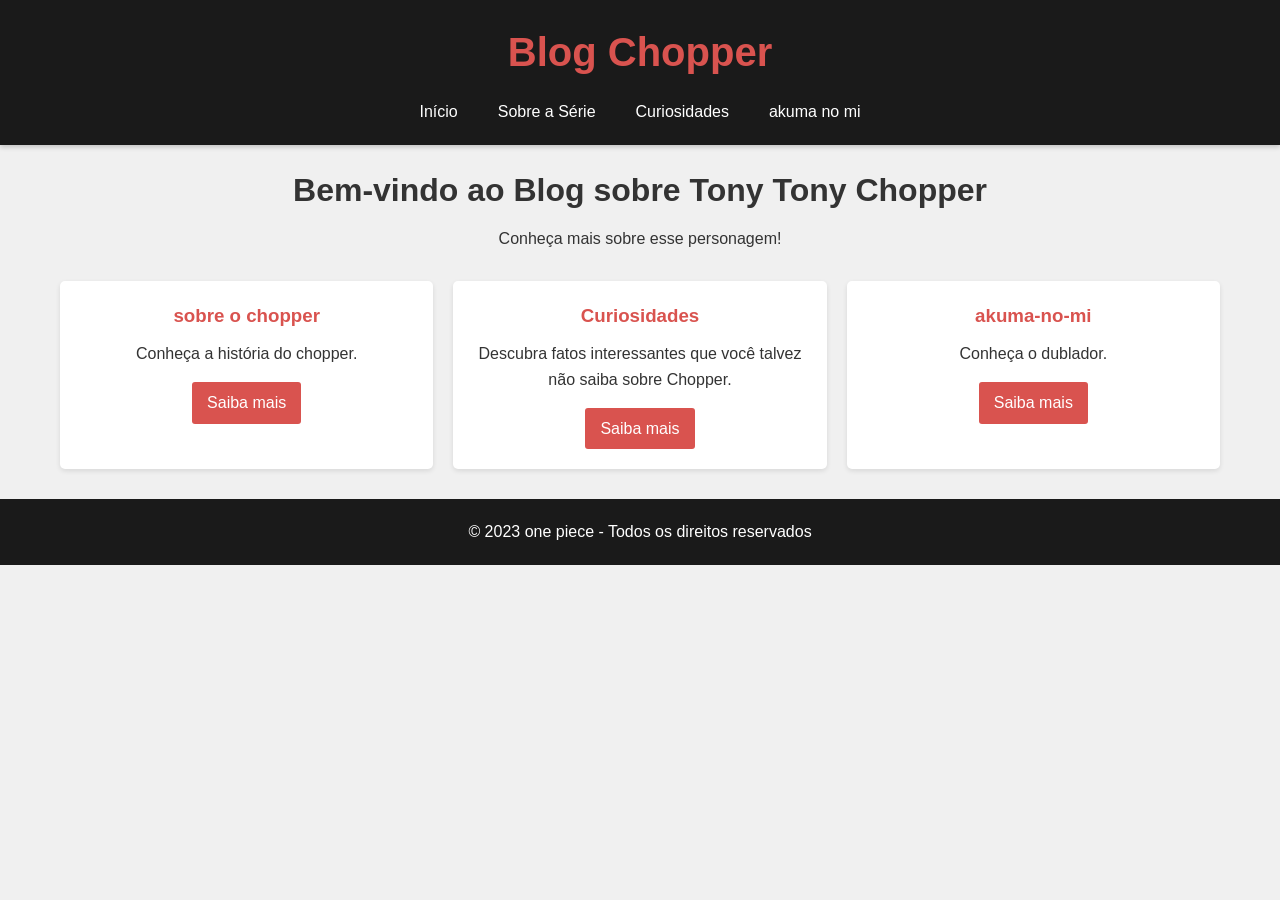
==== index.html @ 02b46895 "." ====
<!DOCTYPE html>
<html lang="pt-br">
<head>
    <meta charset="UTF-8">
    <meta name="viewport" content="width=device-width, initial-scale=1.0">
    <title>Blog Chopper - Página Inicial</title>
    <link rel="stylesheet" href="style.css">
</head>
<body>
    <header>
        <h1>Blog Chopper</h1>
        <nav>
            <ul>
                <li><a href="index.html">Início</a></li>
                <li><a href="pagina2.html">Sobre a Série</a></li>
                <li><a href="pagina3.html">Curiosidades</a></li>
                <li><a href="pagina4.html">akuma no mi</a></li>
            </ul>
        </nav>
    </header>

    <main>
        <section class="banner-container">
            <h2>Bem-vindo ao Blog sobre Tony Tony Chopper</h2>
            <p>Conheça mais sobre esse personagem!</p>
            
            <div class="banners">
                <div class="banner">
                    <h3>sobre o chopper</h3>
                    <p>Conheça a história do chopper.</p>
                    <a href="pagina2.html">Saiba mais</a>
                </div>
                
                <div class="banner">
                    <h3>Curiosidades</h3>
                    <p>Descubra fatos interessantes que você talvez não saiba sobre Chopper.</p>
                    <a href="pagina3.html">Saiba mais</a>
                </div>
                
                <div class="banner">
                    <h3>akuma-no-mi</h3>
                    <p>Conheça o dublador.</p>
                    <a href="pagina4.html">Saiba mais</a>
                </div>
            </div>
        </section>
    </main>

    <footer>
        <p>&copy; 2023 one piece - Todos os direitos reservados</p>
    </footer>
</body>
</html>
---- style.css ----
* {
    margin: 0;
    padding: 0;
    box-sizing: border-box;
    font-family: Arial, Helvetica, sans-serif;
}

body {
    background-color: #f0f0f0;
    color: #333;
    line-height: 1.6;
}

header {
    background-color: #1a1a1a;
    color: white;
    padding: 20px 0;
    text-align: center;
    box-shadow: 0 2px 5px rgba(0, 0, 0, 0.2);
}

header h1 {
    margin-bottom: 15px;
    font-size: 2.5rem;
    color: #d9534f;
}

nav ul {
    display: flex;
    justify-content: center;
    list-style: none;
    gap: 20px;
}

nav a {
    color: white;
    text-decoration: none;
    padding: 5px 10px;
    border-radius: 3px;
}

main {
    max-width: 1200px;
    margin: 20px auto;
    padding: 0 20px;
}

.banner-container {
    text-align: center;
    margin-bottom: 30px;
}

.banner-container h2 {
    font-size: 2rem;
    margin-bottom: 10px;
    color: #333;
}

.banners {
    display: flex;
    flex-wrap: wrap;
    justify-content: space-between;
    margin-top: 30px;
    gap: 20px;
}

.banner {
    flex: 1;
    min-width: 300px;
    background-color: white;
    padding: 20px;
    border-radius: 5px;
    box-shadow: 0 2px 5px rgba(0, 0, 0, 0.1);
}

.banner h3 {
    color: #d9534f;
    margin-bottom: 10px;
}

.banner a {
    display: inline-block;
    margin-top: 15px;
    background-color: #d9534f;
    color: white;
    padding: 8px 15px;
    text-decoration: none;
    border-radius: 3px;
}

.page-content {
    background-color: white;
    padding: 30px;
    border-radius: 5px;
    box-shadow: 0 2px 5px rgba(0, 0, 0, 0.1);
}

.page-content h2 {
    color: #d9534f;
    margin-bottom: 20px;
    border-bottom: 2px solid #d9534f;
    padding-bottom: 10px;
}

.page-content p {
    margin-bottom: 15px;
}

.page-content img {
    max-width: 100%;
    height: auto;
    margin: 20px 0;
    border-radius: 5px;
}

.actor-card {
    display: flex;
    flex-wrap: wrap;
    gap: 20px;
    margin-bottom: 30px;
}

.actor-info {
    flex: 1;
    min-width: 300px;
}

footer {
    background-color: #1a1a1a;
    color: white;
    text-align: center;
    padding: 20px;
    margin-top: 30px;
}

@media (max-width: 768px) {
    nav ul {
        flex-direction: column;
        gap: 10px;
    }
    
    .banners {
        flex-direction: column;
    }
    
    .banner {
        min-width: 100%;
    }
    
    .actor-card {
        flex-direction: column;
    }
}
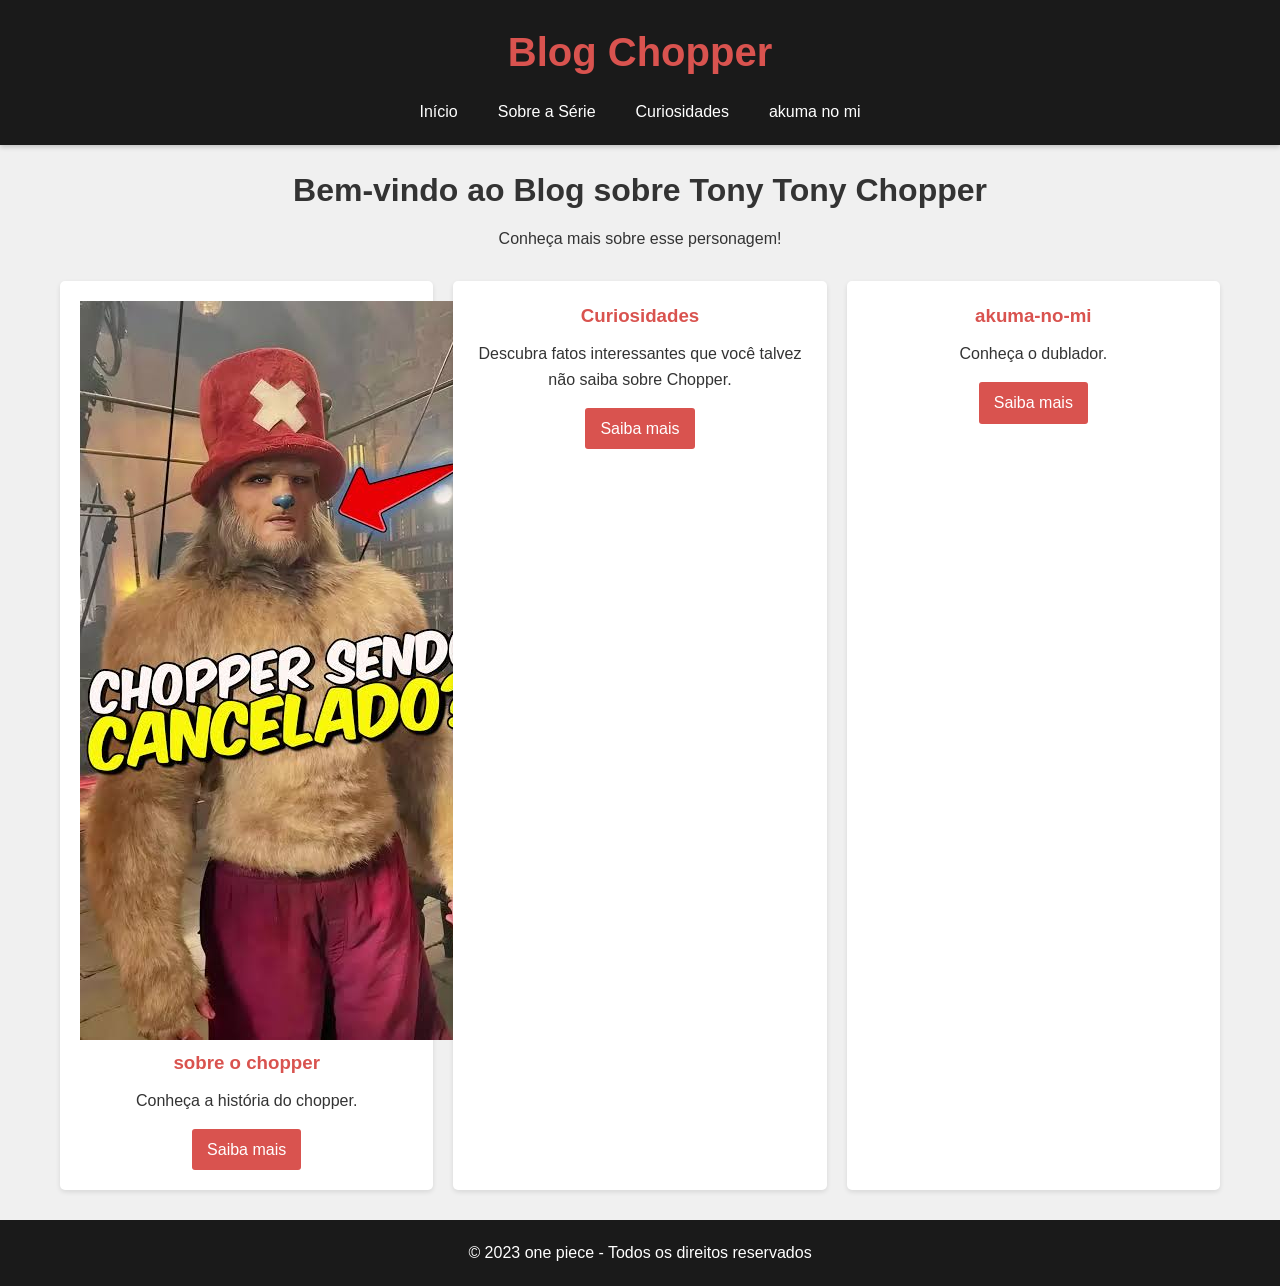
==== commit b082a23e: "." ====
--- a/index.html
+++ b/index.html
@@ -26,6 +26,7 @@
             
             <div class="banners">
                 <div class="banner">
+                    <img src="images.jpeg">
                     <h3>sobre o chopper</h3>
                     <p>Conheça a história do chopper.</p>
                     <a href="pagina2.html">Saiba mais</a>
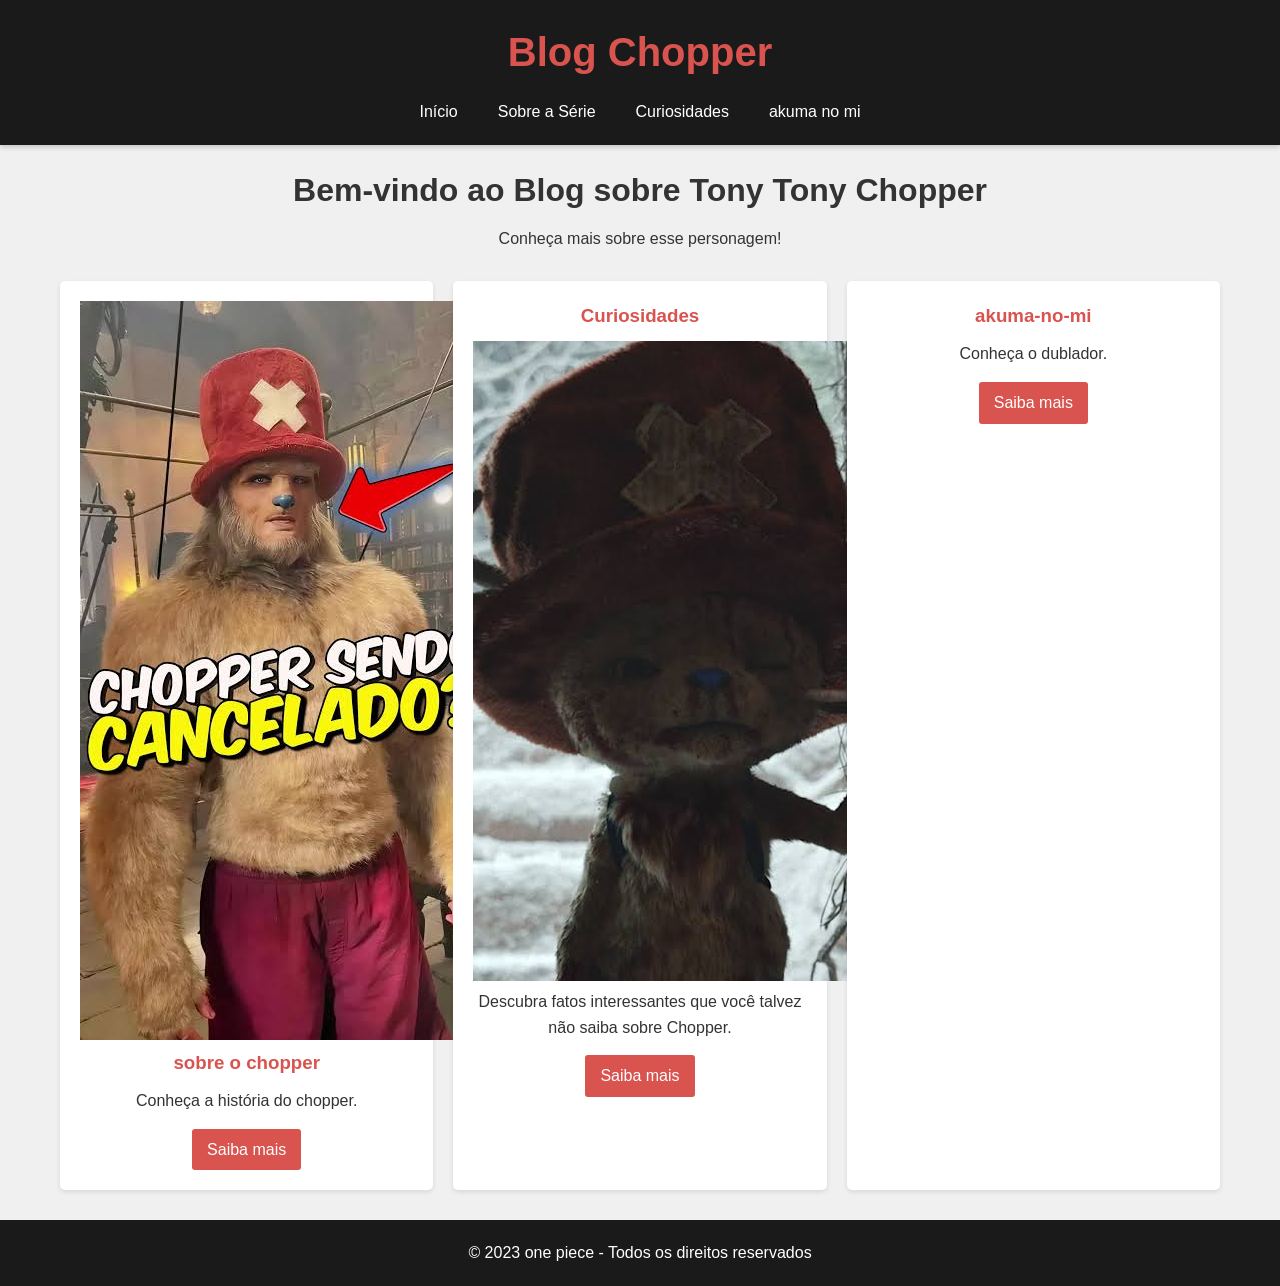
==== commit 3f4f79e3: "." ====
--- a/index.html
+++ b/index.html
@@ -34,6 +34,7 @@
                 
                 <div class="banner">
                     <h3>Curiosidades</h3>
+                    <img src="penis.jpeg">
                     <p>Descubra fatos interessantes que você talvez não saiba sobre Chopper.</p>
                     <a href="pagina3.html">Saiba mais</a>
                 </div>
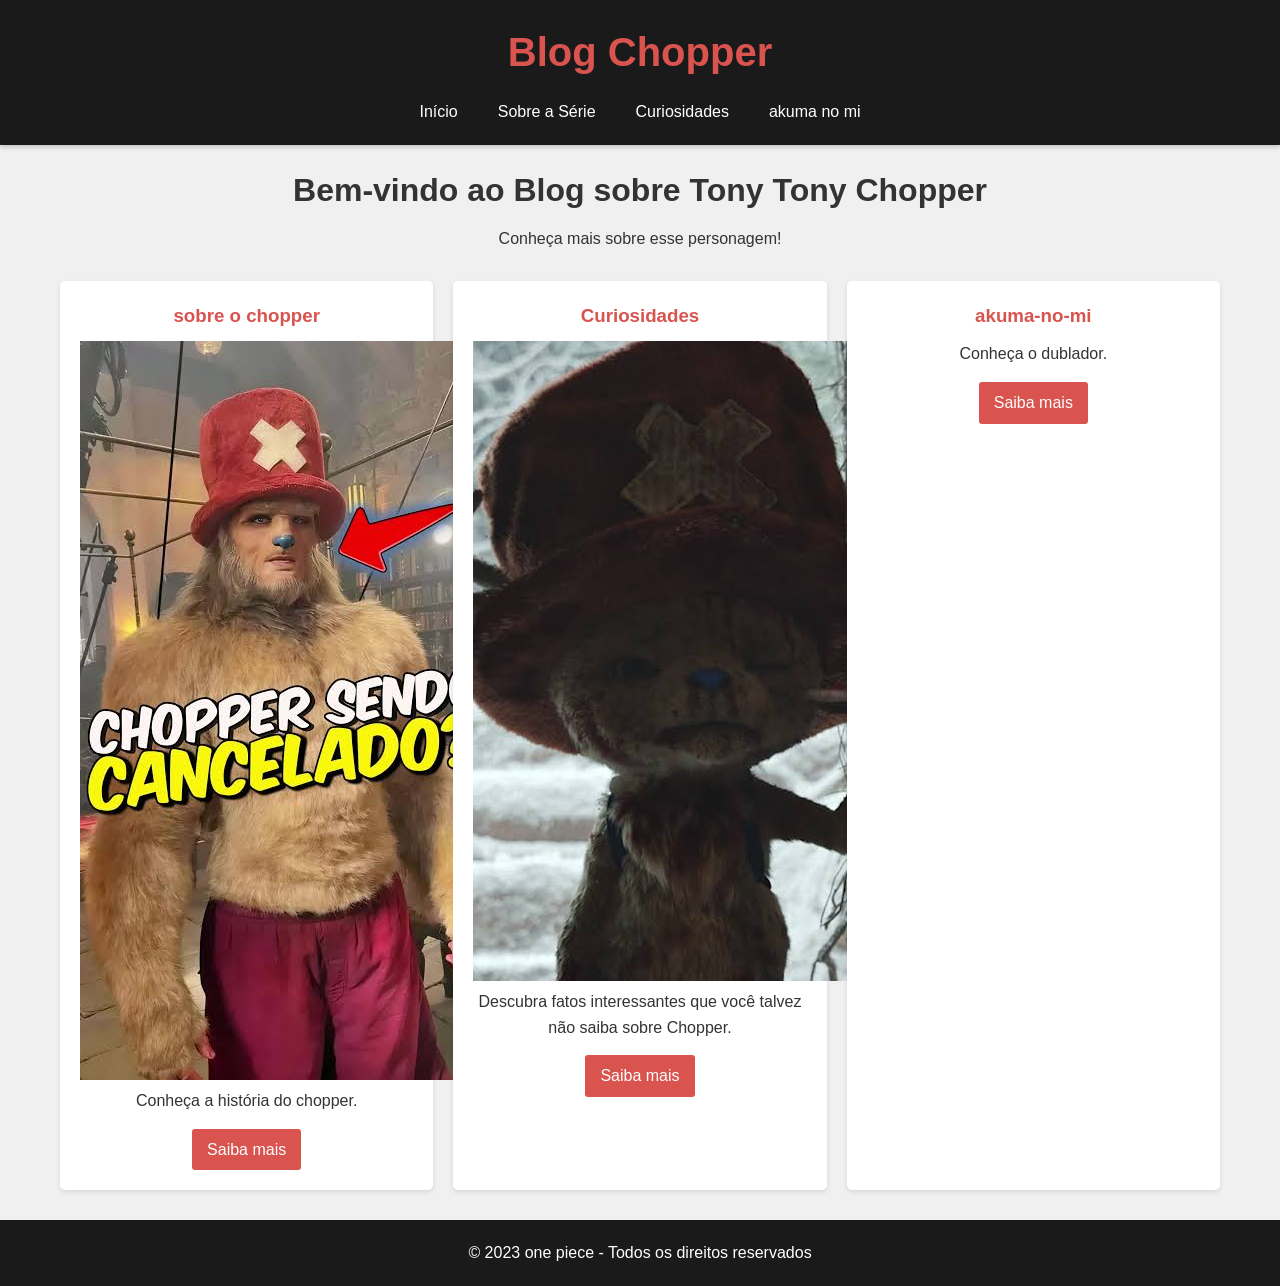
==== commit 11693966: "." ====
--- a/index.html
+++ b/index.html
@@ -26,11 +26,10 @@
             
             <div class="banners">
                 <div class="banner">
+                    <h3>sobre o chopper</h3>
                     <img src="images.jpeg">
-                    <h3>sobre o chopper</h3>
                     <p>Conheça a história do chopper.</p>
-                    <a href="pagina2.html">Saiba mais</a>
-                </div>
+                    <a href="pagina2.html">Saiba mais</a></div>
                 
                 <div class="banner">
                     <h3>Curiosidades</h3>
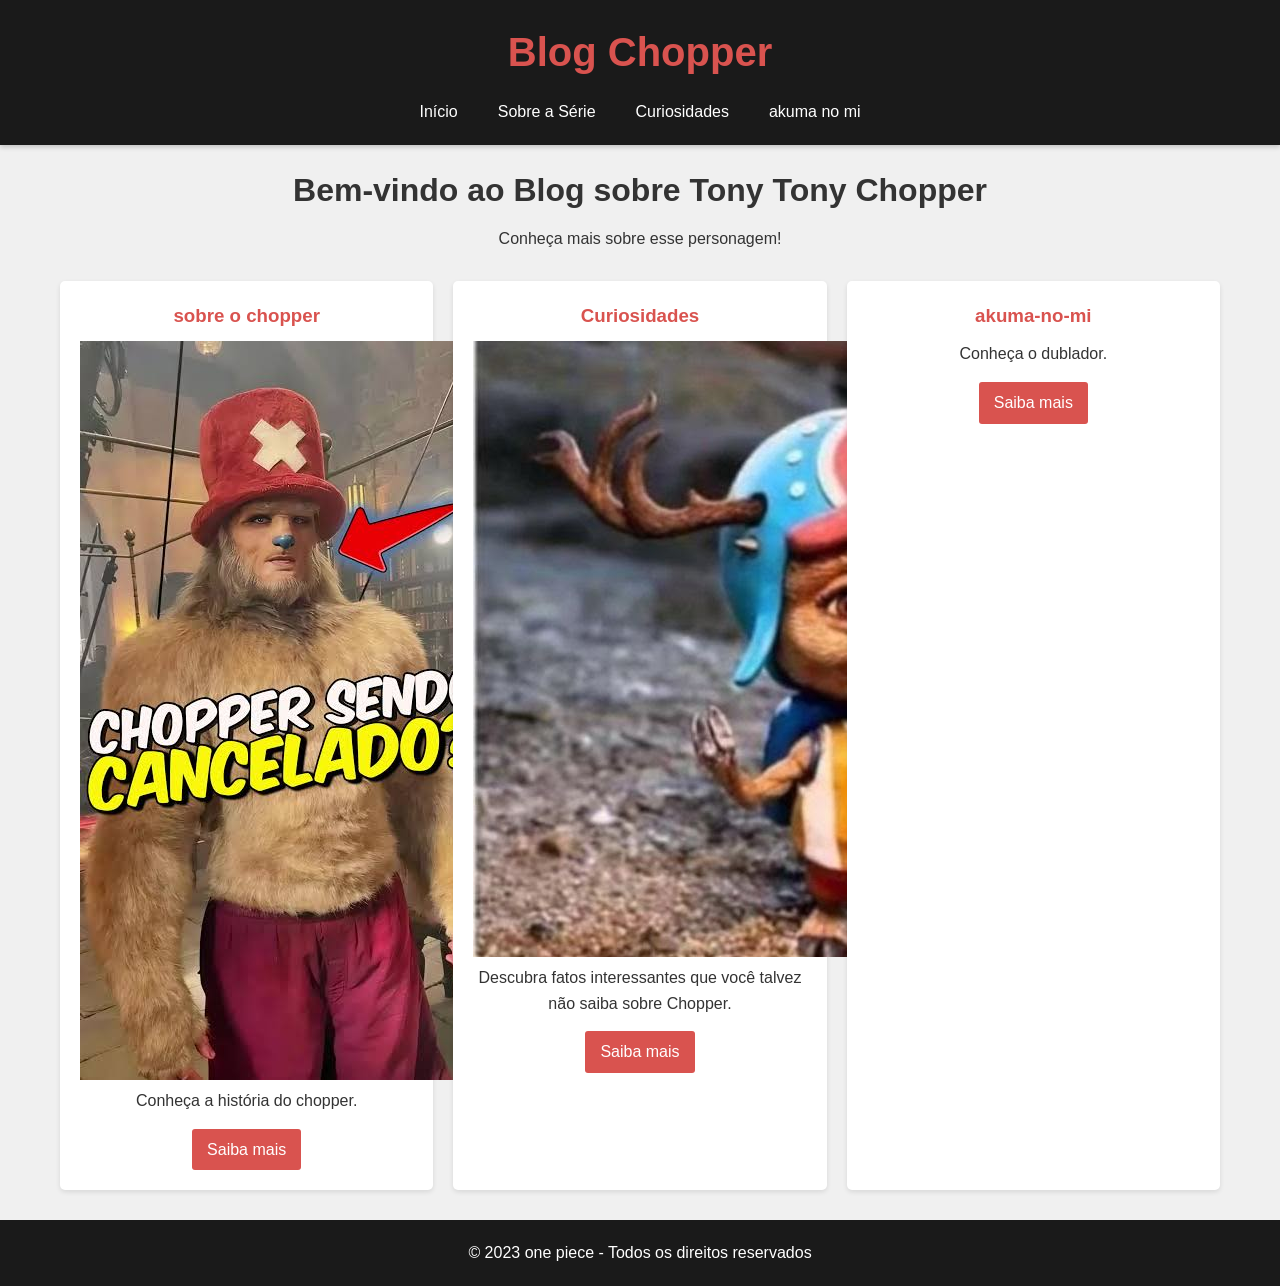
==== commit 01372c96: "." ====
--- a/index.html
+++ b/index.html
@@ -33,7 +33,7 @@
                 
                 <div class="banner">
                     <h3>Curiosidades</h3>
-                    <img src="penis.jpeg">
+                    <img src="2.jpeg">
                     <p>Descubra fatos interessantes que você talvez não saiba sobre Chopper.</p>
                     <a href="pagina3.html">Saiba mais</a>
                 </div>
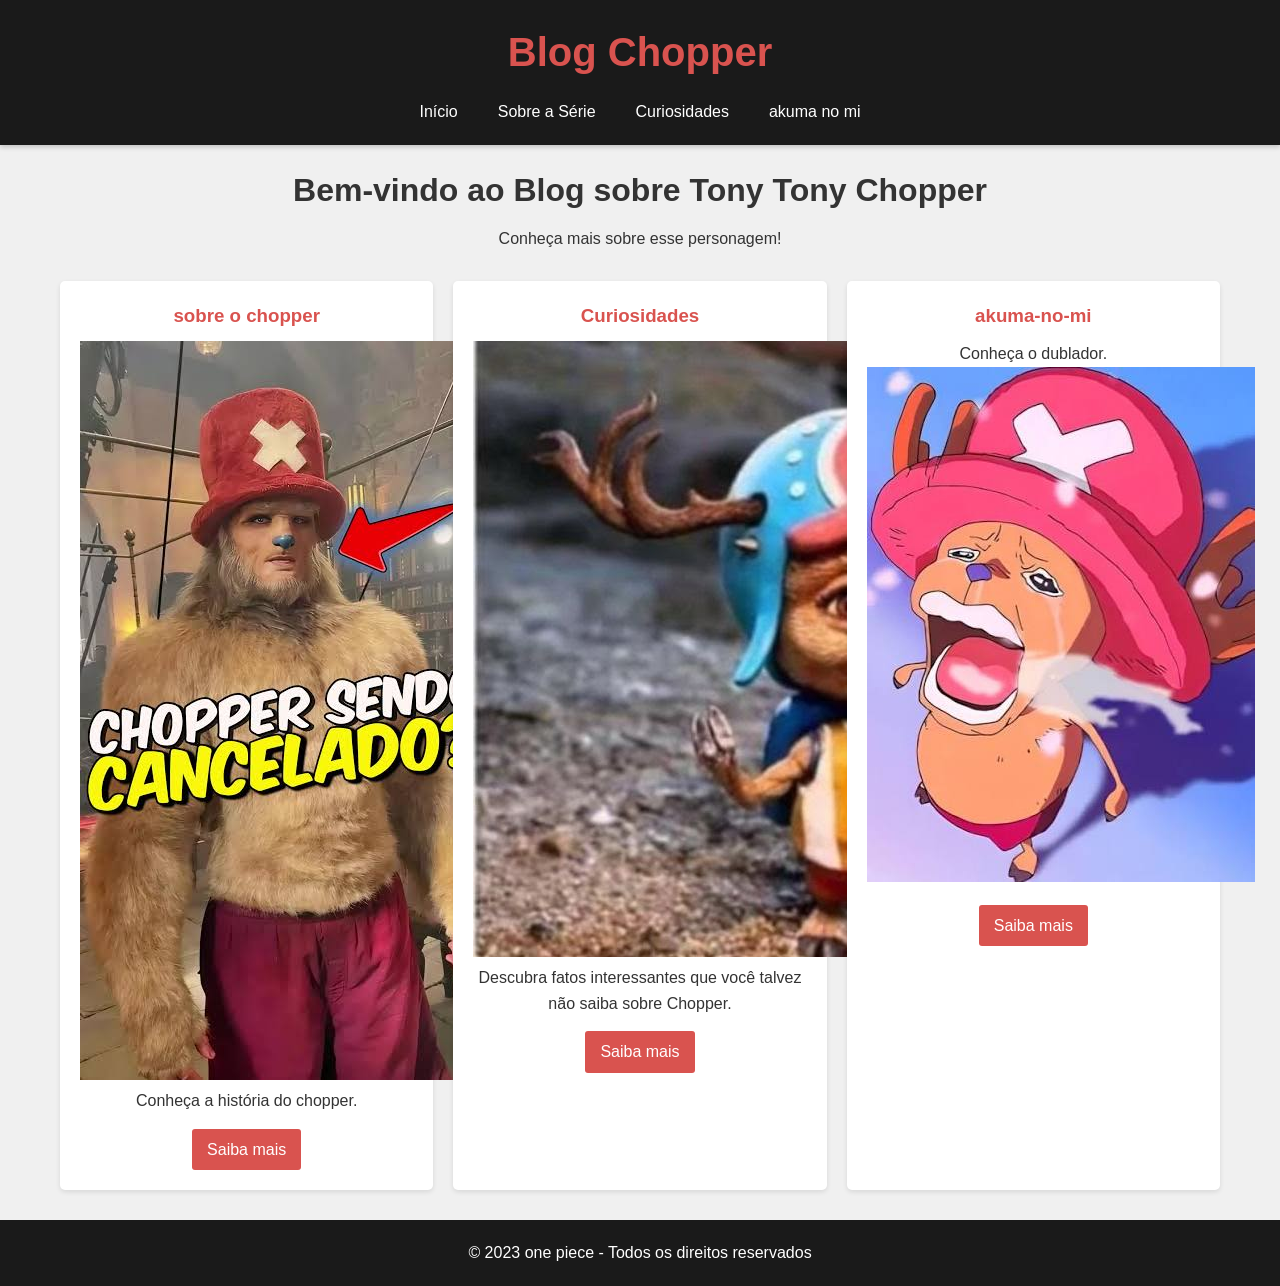
==== commit d1efdae3: "." ====
--- a/index.html
+++ b/index.html
@@ -41,6 +41,7 @@
                 <div class="banner">
                     <h3>akuma-no-mi</h3>
                     <p>Conheça o dublador.</p>
+                    <img src="3.jpeg">
                     <a href="pagina4.html">Saiba mais</a>
                 </div>
             </div>
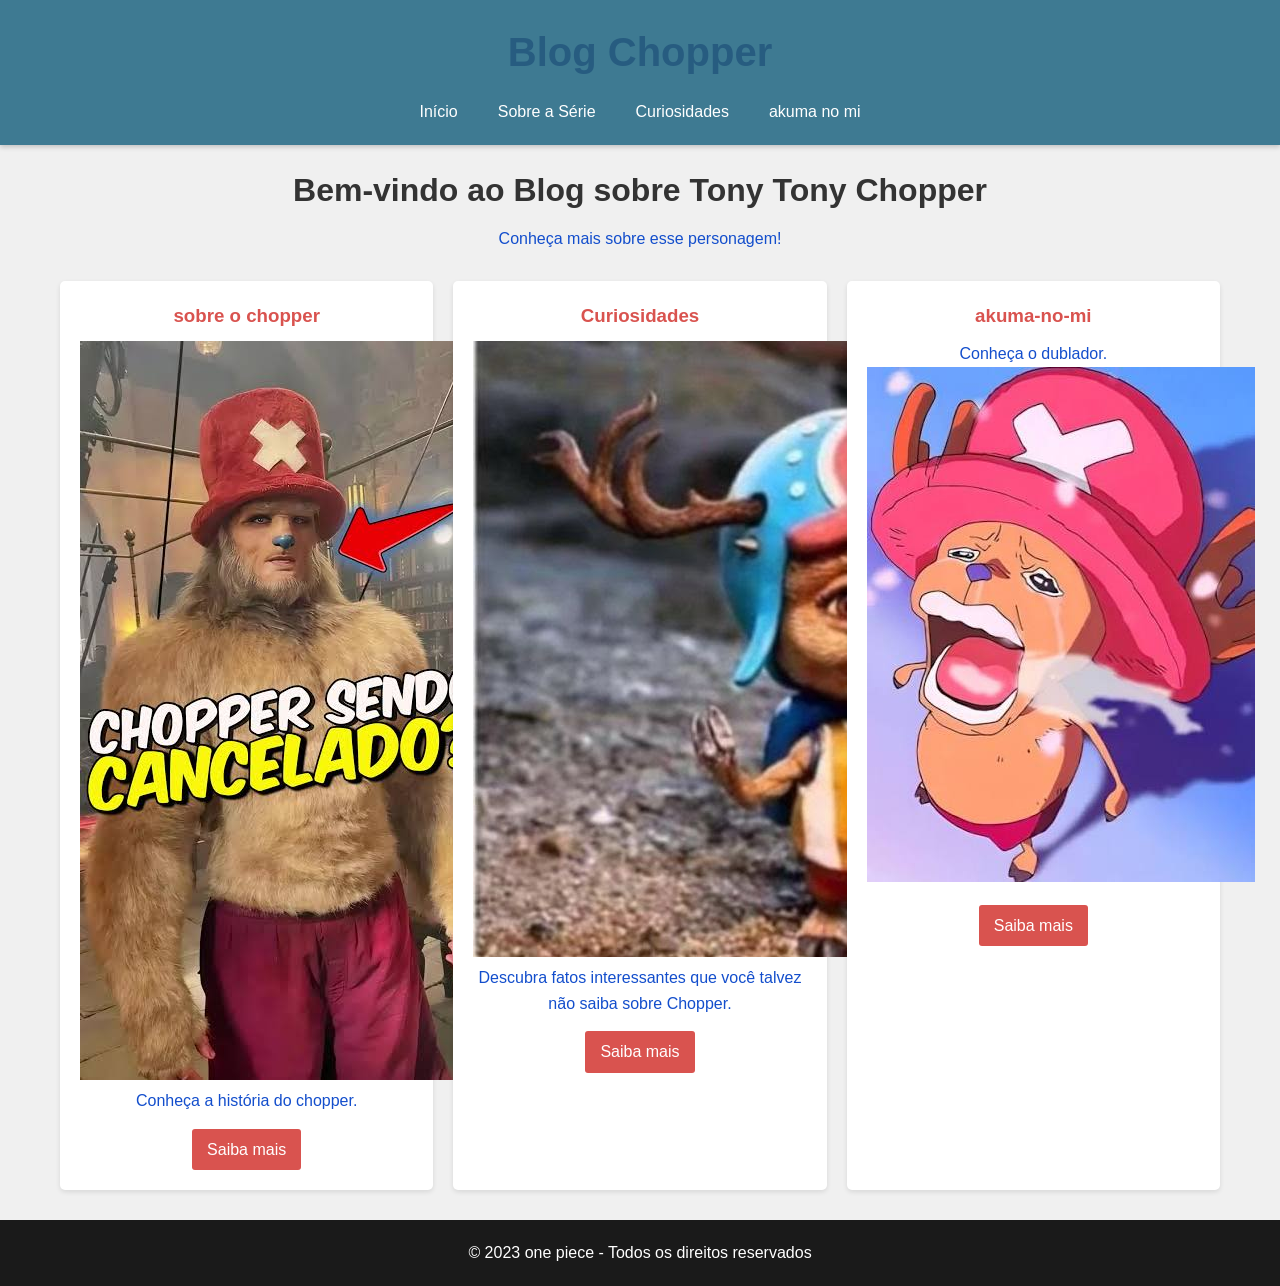
==== commit 793bca50: "." ====
--- a/index.html
+++ b/index.html
@@ -33,7 +33,7 @@
                 
                 <div class="banner">
                     <h3>Curiosidades</h3>
-                    <img src="2.jpeg">
+            <img src="2.jpeg">
                     <p>Descubra fatos interessantes que você talvez não saiba sobre Chopper.</p>
                     <a href="pagina3.html">Saiba mais</a>
                 </div>
--- a/style.css
+++ b/style.css
@@ -7,12 +7,12 @@
 
 body {
     background-color: #f0f0f0;
-    color: #333;
+    color: #134ecc;
     line-height: 1.6;
 }
 
 header {
-    background-color: #1a1a1a;
+    background-color: #3e7a92;
     color: white;
     padding: 20px 0;
     text-align: center;
@@ -22,7 +22,7 @@
 header h1 {
     margin-bottom: 15px;
     font-size: 2.5rem;
-    color: #d9534f;
+    color: #275c80;
 }
 
 nav ul {
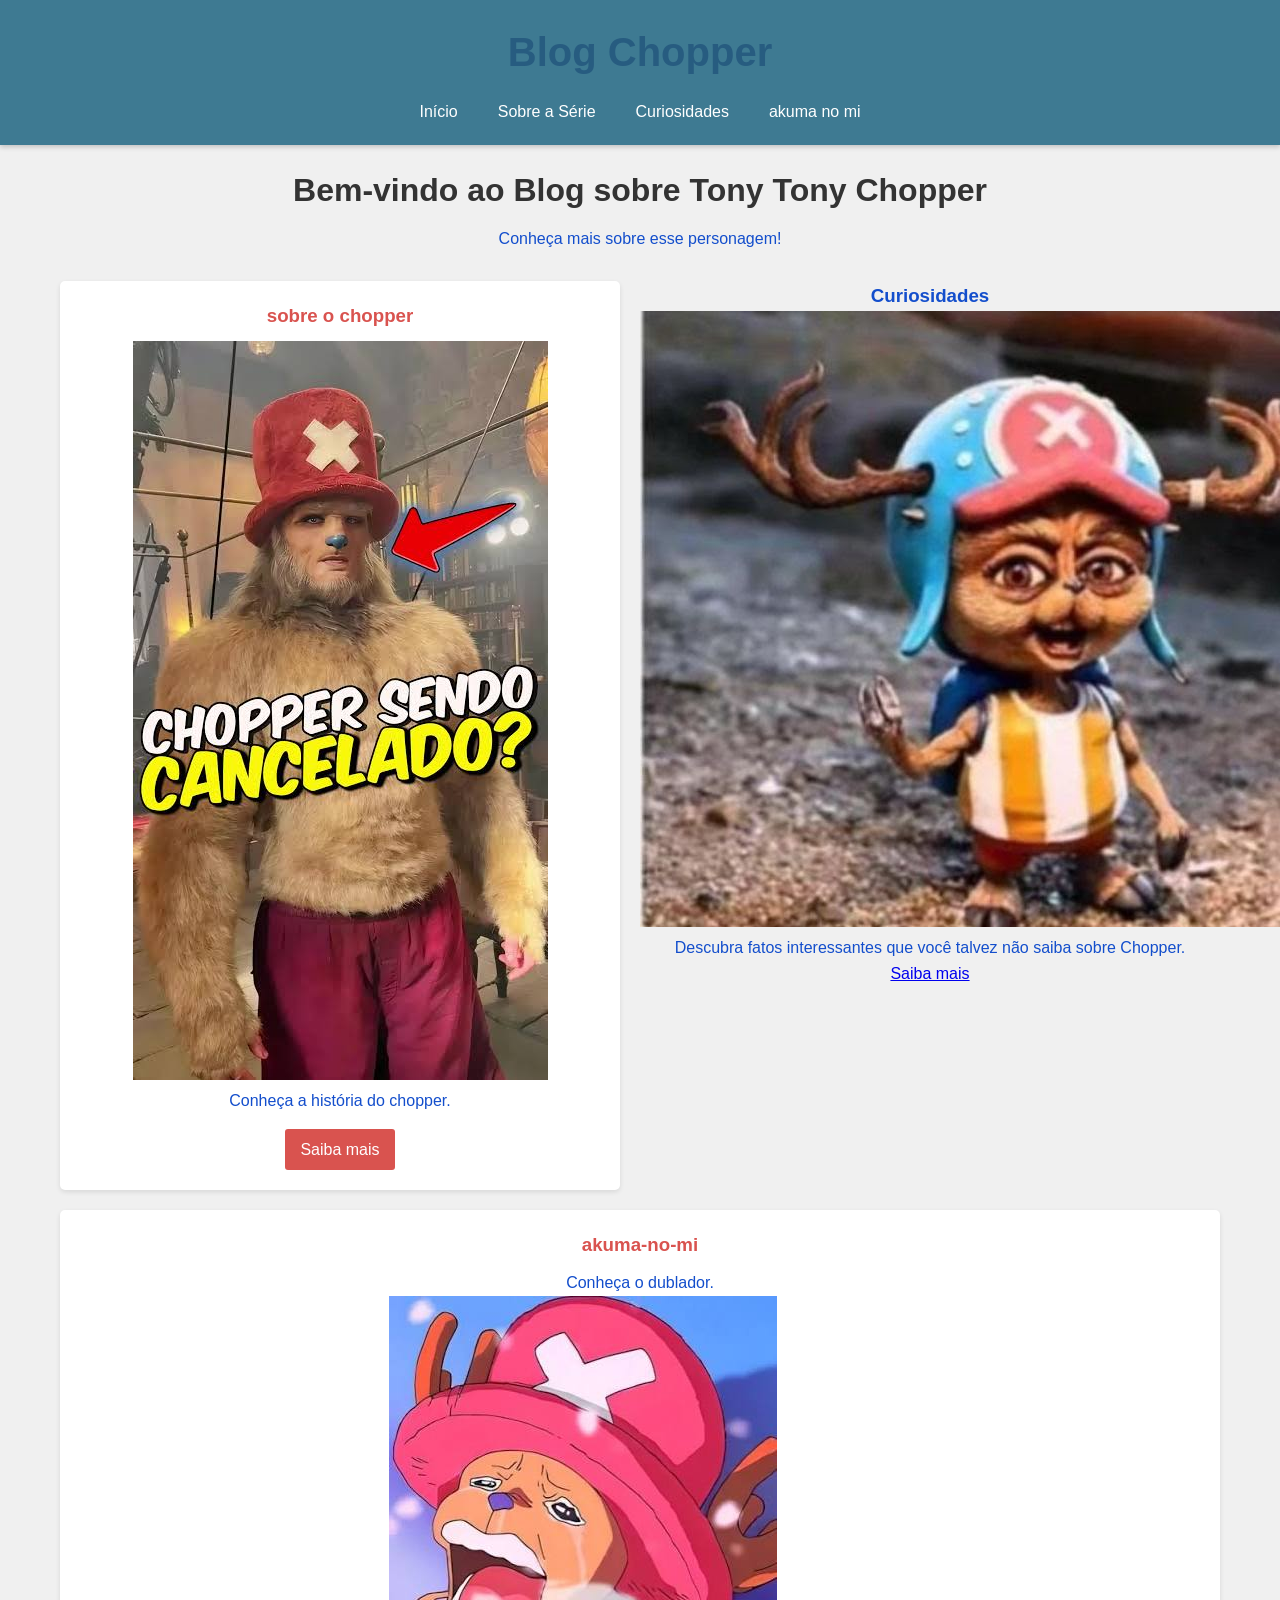
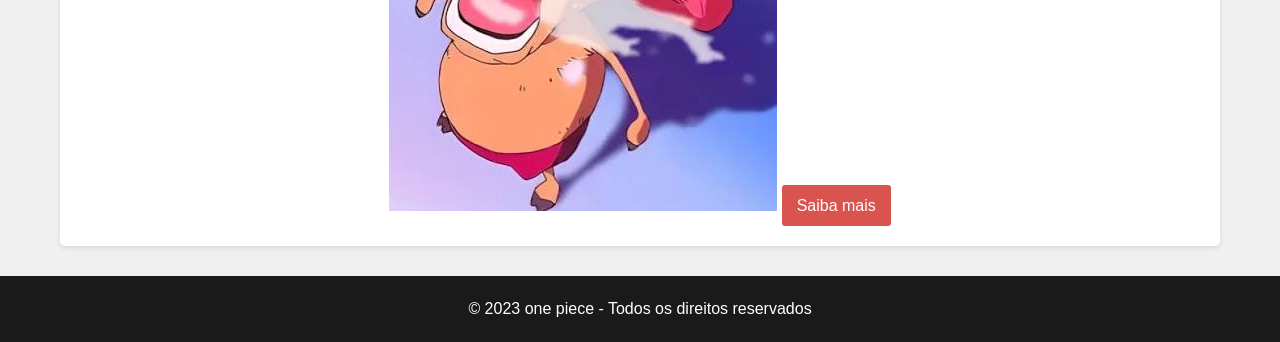
==== commit 9782d0c1: "." ====
--- a/index.html
+++ b/index.html
@@ -31,7 +31,7 @@
                     <p>Conheça a história do chopper.</p>
                     <a href="pagina2.html">Saiba mais</a></div>
                 
-                <div class="banner">
+                <div class="banner2">
                     <h3>Curiosidades</h3>
             <img src="2.jpeg">
                     <p>Descubra fatos interessantes que você talvez não saiba sobre Chopper.</p>
--- a/style.css
+++ b/style.css
@@ -150,4 +150,8 @@
     .actor-card {
         flex-direction: column;
     }
+}
+
+.banner2 {
+    width: 50%;
 }
